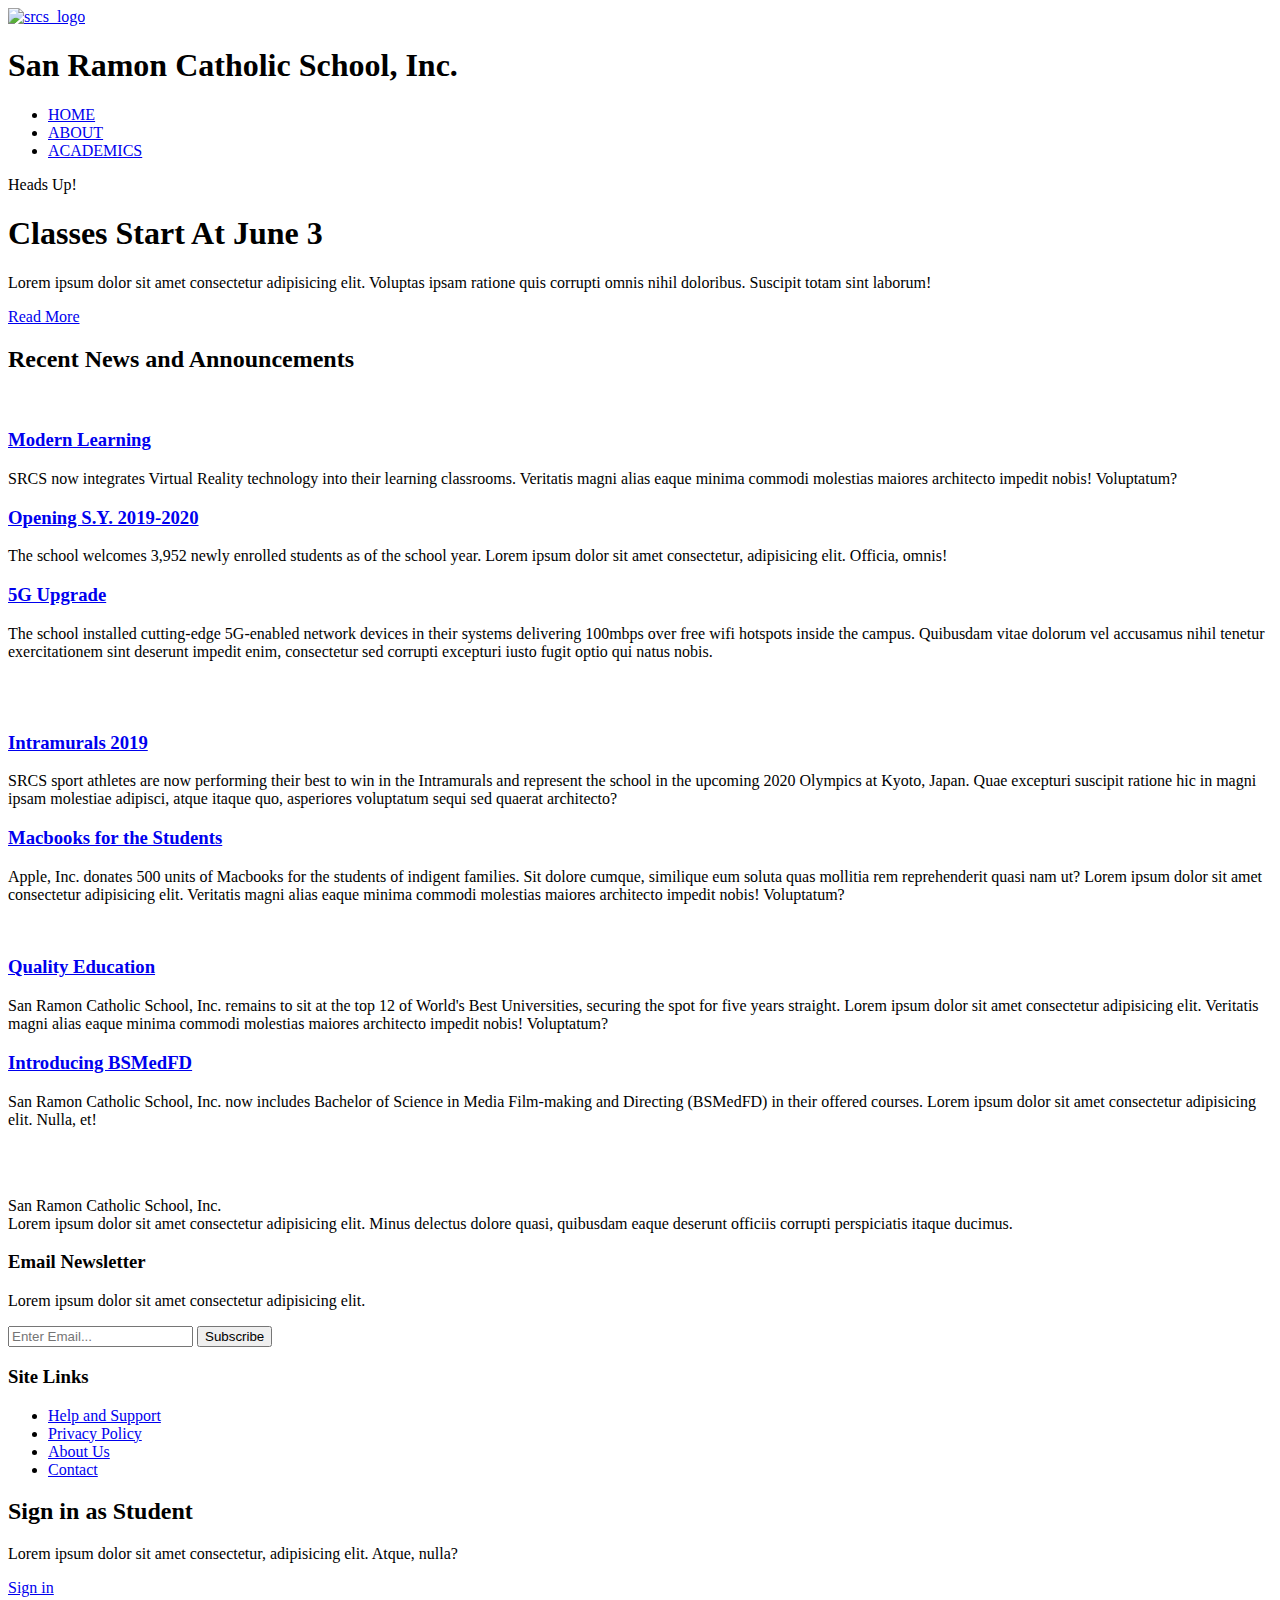
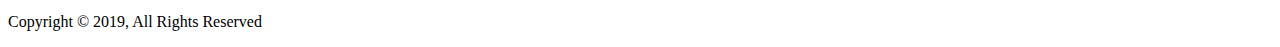
==== index.html @ 47fcb66e "updated padding navlinks" ====
<!DOCTYPE html>
<html lang="en">

<head>
    <meta charset="UTF-8">
    <meta name="viewport" content="width=device-width, initial-scale=1.0">
    <meta http-equiv="X-UA-Compatible" content="ie=edge">
    <link rel="stylesheet" href="css/style.css">
    <link rel="stylesheet" media=" screen and (max-width: 768px)" href="css/mobile.css">
    <link rel="shortcut icon" href="/favicon.ico" type="image/x-icon">
	<link rel="icon" href="/favicon.ico" type="image/x-icon">
    <title>SRCS, Inc.</title>
</head>

<body id="home">
    <nav id="main-nav">
        <div class="container">
            <div class="logo">
                <a href="#home"><img class="logo-icon" src="img/SRCS_LOGO.png" alt="srcs_logo"></a>
                <h1 class="logo-name">San Ramon Catholic School, Inc.</h1>
            </div>
            <ul>
                <li><a class="current" href="index.html">HOME</a></li>
                <li><a href="about.html">ABOUT</a></li>
                <li><a href="academics.html">ACADEMICS</a></li>
            </ul>
        </div>
    </nav>
    <header id="showcase">
        <div class="container">
            <div class="showcase-container">
                <div class="showcase-content">
                    <div class="announcement">Heads Up!</div>
                    <h1>Classes Start At June 3</h1>
                    <p>Lorem ipsum dolor sit amet consectetur adipisicing elit. Voluptas ipsam ratione<span class="l-hide"> quis corrupti
                        omnis nihil doloribus</span>. <span class="s-hide">Suscipit totam sint laborum!</span></p>
                    <a href="articles/article1.html" class="btn">Read More</a>
                </div>
            </div>
        </div>
    </header>
    <section id="home-articles">
        <div class="container">
            <h2>Recent News and Announcements</h2>
            <div class="articles-container">
                <article class="card">
                    <img src="img/articles/ent1.jpg" alt="">
                    <div>
                        <h3><a href="articles/article2.html">Modern Learning</a></h3>
                        <p>SRCS now integrates Virtual Reality technology into their learning classrooms. Veritatis
                            magni alias eaque
                            minima commodi molestias maiores architecto impedit nobis! Voluptatum?</p>
                    </div>
                </article>
                <article class="card bg-dark">
                    <div>
                        <h3><a href="articles/article3.html">Opening S.Y. 2019-2020</a></h3>
                        <p>The school welcomes 3,952 newly enrolled students as of the school year. Lorem ipsum dolor
                            sit amet consectetur, adipisicing elit. Officia, omnis!</p>
                    </div>
                </article>
                <article class="card">

                    <div>
                        <h3><a href="articles/article4.html">5G Upgrade</a></h3>
                        <p>The school installed cutting-edge 5G-enabled network devices in their systems delivering
                            100mbps over free
                            wifi hotspots inside the campus. Quibusdam vitae dolorum vel accusamus nihil tenetur
                            exercitationem sint deserunt impedit enim, consectetur sed corrupti excepturi iusto fugit
                            optio qui natus nobis.</p>
                    </div>
                    <img src="img/articles/tech1.jpg" alt="">
                </article>
                <article class="card">
                    <img src="img/articles/sports1.jpg" alt="">
                    <div>
                        <h3><a href="articles/article5.html">Intramurals 2019</a></h3>
                        <p>SRCS sport athletes are now performing their best to win in the Intramurals and
                            represent the school in the upcoming 2020 Olympics at Kyoto, Japan. Quae excepturi suscipit
                            ratione hic in magni ipsam molestiae adipisci, atque itaque quo, asperiores voluptatum sequi
                            sed quaerat architecto? </p>
                    </div>
                </article>
                <article class="card">
                    <div>
                        <h3><a href="articles/article6.html">Macbooks for the Students</a></h3>
                        <p> Apple, Inc. donates 500 units of Macbooks for the students of indigent families. Sit dolore
                            cumque, similique eum soluta quas mollitia rem reprehenderit quasi nam ut? Lorem ipsum dolor
                            sit amet consectetur adipisicing elit. Veritatis magni alias eaque minima
                            commodi molestias maiores architecto impedit nobis! Voluptatum?</p>
                    </div>
                    <img src="img/articles/tech2.jpg" alt="">
                </article>
                <article class="card bg-dark bg-primary">
                    <div>
                        <h3><a href="articles/article7.html">Quality Education</a></h3>
                        <p>San Ramon Catholic School, Inc. remains to sit at the top 12 of World's Best Universities,
                            securing the spot for five years straight. Lorem ipsum dolor sit amet consectetur
                            adipisicing elit. Veritatis magni alias eaque
                            minima commodi molestias maiores architecto impedit nobis! Voluptatum?</p>
                    </div>
                </article>
                <article class="card">
                    <div>
                        <h3><a href="articles/article8.html">Introducing BSMedFD</a></h3>
                        <p> San Ramon Catholic School, Inc. now includes Bachelor of Science in Media Film-making and
                            Directing (BSMedFD) in their offered courses. Lorem ipsum dolor sit amet consectetur
                            adipisicing elit. Nulla, et!</p>
                    </div>
                    <img src="img/articles/ent2.jpg " alt="">
                </article>
            </div>
        </div>
    </section>
    <footer id="main-footer">
        <div class="container footer-container">
            <div>
                <img src="img/SRCS_LOGO.png" alt="">
                <p>San Ramon Catholic School, Inc. <br> Lorem ipsum dolor sit amet consectetur adipisicing elit. Minus
                    delectus dolore quasi, quibusdam eaque deserunt officiis corrupti perspiciatis itaque ducimus.</p>
            </div>
            <div>
                <h3>Email Newsletter</h3>
                <p>Lorem ipsum dolor sit amet consectetur adipisicing elit.</p>
                <form>
                    <input type="email" placeholder="Enter Email...">
                    <input type="submit" value="Subscribe" class="btn">
                </form>
            </div>
            <div>
                <h3>Site Links</h3>
                <ul class="list">
                    <li><a href="#">Help and Support</a></li>
                    <li><a href="#">Privacy Policy</a></li>
                    <li><a href="#">About Us</a></li>
                    <li><a href="#">Contact</a></li>
                </ul>
            </div>
            <div>
                <h2>Sign in as Student</h2>
                <p>Lorem ipsum dolor sit amet consectetur, adipisicing elit. Atque, nulla?</p>
                <a href="#" class="btn btn-secondary">Sign in</a>
            </div>
            <div>
                <p>Copyright &copy; 2019, All Rights Reserved</p>
            </div>
        </div>
    </footer>
</body>

</html>
---- css/mobile.css ----
#main-nav .container {
    grid-template-columns: 1fr;
    grid-gap: 1.2rem;
}

#main-nav .logo,
#main-nav ul {
    justify-self: center;
}

#main-nav ul li a {
    display: inline-block;
    padding: .55rem;
}

#main-nav ul li a.current {
    border-radius: 0;
}

#showcase .showcase-container {
    grid-template-columns: 1fr;
}

#showcase .showcase-content .s-hide {
    display: none;
}

#home-articles .articles-container {
    grid-template-columns: repeat(2, 1fr);
}

#home-articles .articles-container > *:first-child,
#home-articles .articles-container > *:last-child {
    grid-template-columns: 1fr;
    grid-column: 1;
}


@media(max-width: 600px) {
    :root {
        font-size: .75rem;
    }
    #main-nav .logo {
        justify-self: flex-start;
    }

    #showcase .showcase-content .l-hide {
        display: none;
    }    

    #main-nav .container {
        grid-gap: .2rem;
    }       

    #main-nav ul li a {
        font-size: 1rem;
    }

    #showcase .showcase-container {
        height: 40vh;
    }

    #home-articles .articles-container,
    #main-footer .footer-container {
        grid-template-columns: 1fr;
    }

    #main-footer .footer-container > *:last-child {
        grid-column: 1;
    }

    #main-footer .footer-container > *:first-child,
    #main-footer .footer-container > *:nth-child(2) {
        border-bottom: #444 dotted 1px;
    }

    .page-container {
        grid-template-columns: 1fr;
        text-align: center;
    }

    .page-container p {
        text-align: left;
    }

    .page-container > *:first-child {
        grid-row: 1;
    }

}
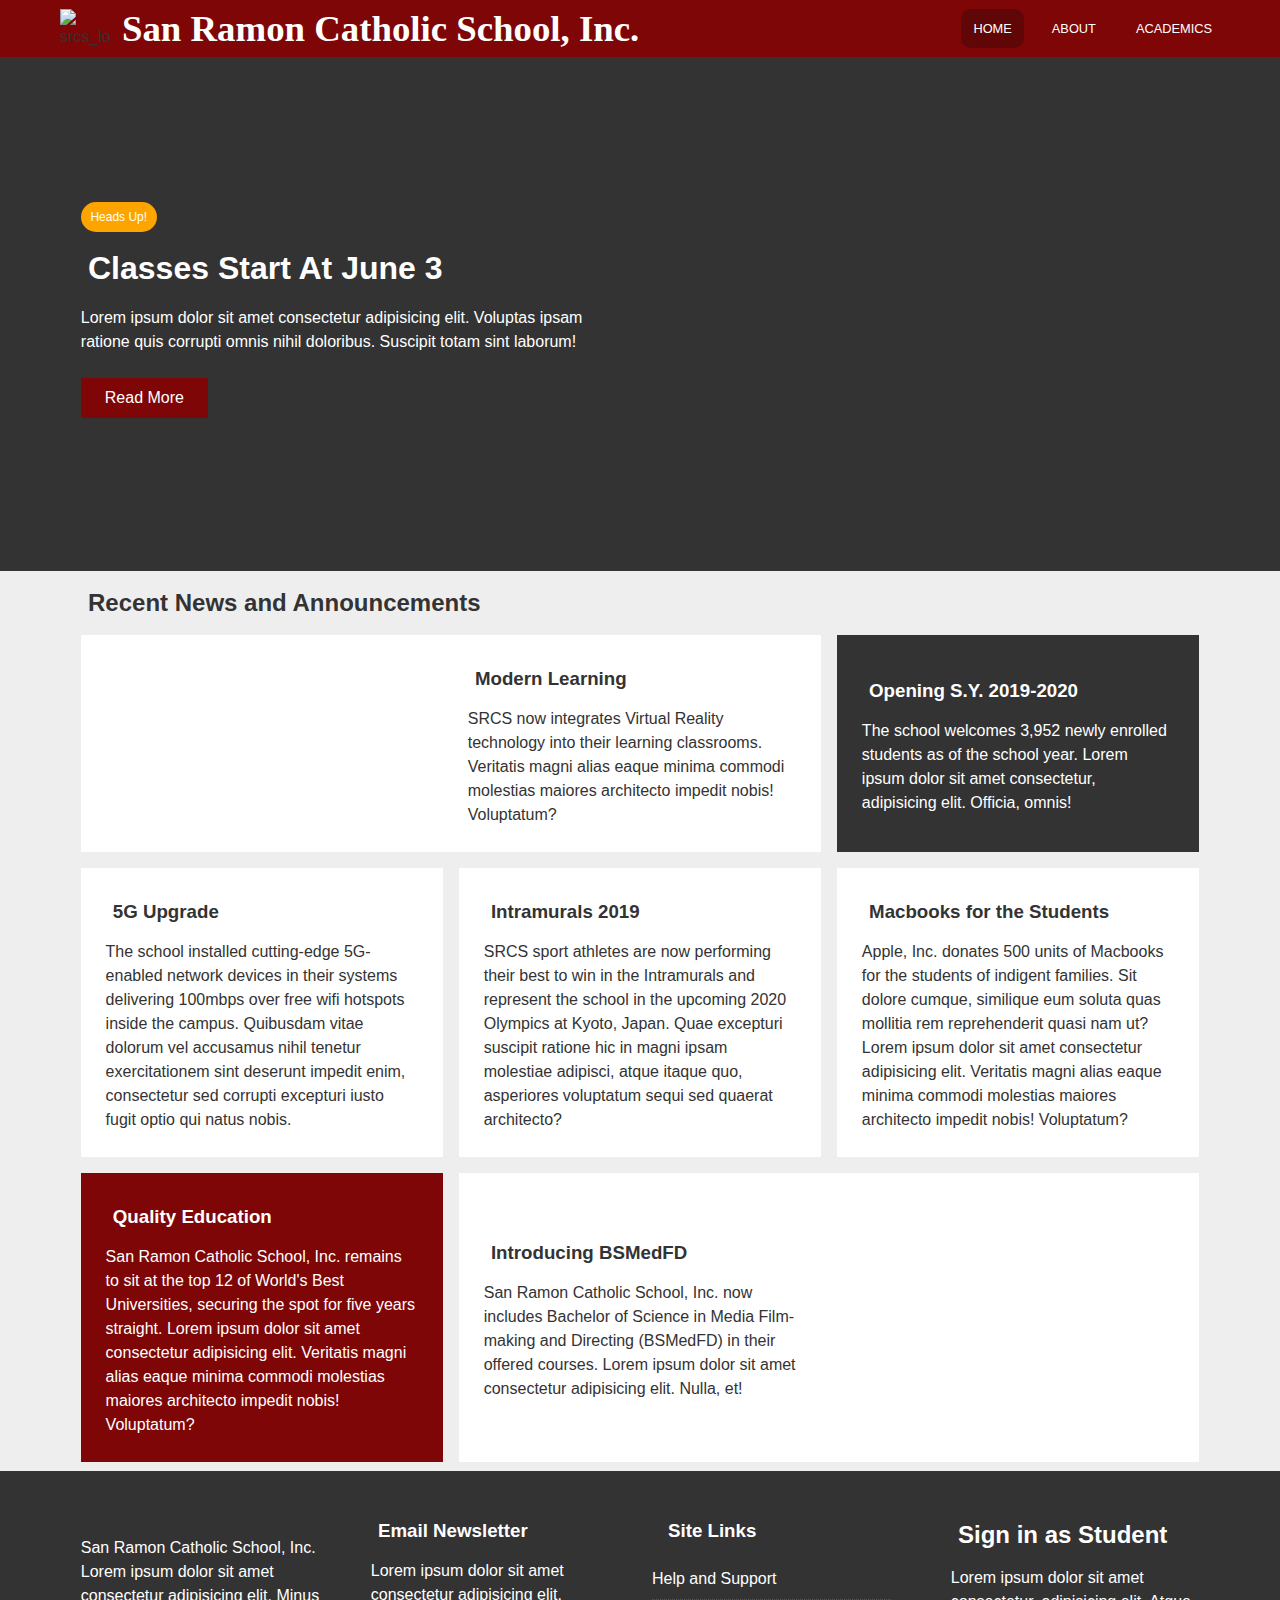
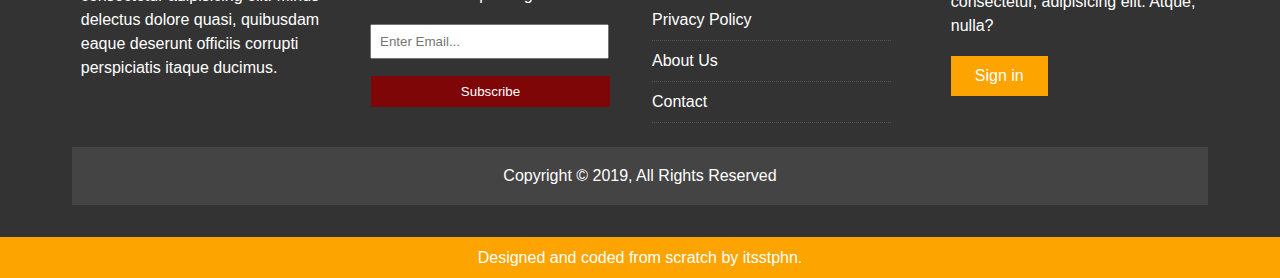
==== commit 283f33e5: "for heading showcase content span" ====
--- a/index.html
+++ b/index.html
@@ -8,8 +8,8 @@
     <link rel="stylesheet" href="css/style.css">
     <link rel="stylesheet" media=" screen and (max-width: 768px)" href="css/mobile.css">
     <link rel="shortcut icon" href="/favicon.ico" type="image/x-icon">
-	<link rel="icon" href="/favicon.ico" type="image/x-icon">
-    <title>SRCS, Inc.</title>
+    <link rel="icon" href="/favicon.ico" type="image/x-icon">
+    <title>SRCS, Inc. | Home</title>
 </head>
 
 <body id="home">
@@ -32,8 +32,9 @@
                 <div class="showcase-content">
                     <div class="announcement">Heads Up!</div>
                     <h1>Classes Start At June 3</h1>
-                    <p>Lorem ipsum dolor sit amet consectetur adipisicing elit. Voluptas ipsam ratione<span class="l-hide"> quis corrupti
-                        omnis nihil doloribus</span>. <span class="s-hide">Suscipit totam sint laborum!</span></p>
+                    <p>Lorem ipsum dolor sit amet consectetur adipisicing elit.<span class="l-hide"> Voluptas ipsam
+                            ratione quis corrupti
+                            omnis nihil doloribus</span>. <span class="s-hide">Suscipit totam sint laborum!</span></p>
                     <a href="articles/article1.html" class="btn">Read More</a>
                 </div>
             </div>
@@ -122,8 +123,8 @@
             <div>
                 <h3>Email Newsletter</h3>
                 <p>Lorem ipsum dolor sit amet consectetur adipisicing elit.</p>
-                <form>
-                    <input type="email" placeholder="Enter Email...">
+                <form name="Newsletter" method="POST" data-netlify="true">
+                    <input type="email" name="email" placeholder="Enter Email...">
                     <input type="submit" value="Subscribe" class="btn">
                 </form>
             </div>
@@ -146,6 +147,11 @@
             </div>
         </div>
     </footer>
+    <div class="ownership">
+        <div class="container">
+            <p>Designed and coded from scratch by itsstphn. </p>
+        </div>
+    </div>
 </body>
 
 </html>--- a/css/style.css
+++ b/css/style.css
@@ -0,0 +1,363 @@
+/* primary-color: #7E0606; */
+@font-face {
+    font-family: oldEnglishText;
+    src: url('fonts/OLD.ttf');
+}
+
+*,
+*::before,
+*::after {
+    margin: 0;
+    padding: 0;
+    -webkit-box-sizing: border-box;
+            box-sizing: border-box;
+}
+
+body {
+    font-family: "Lato", Arial, sans-serif;
+    color: #333;
+    line-height: 1.5rem;
+    background-color: #eeeeee;
+}
+
+a {
+    color: #333;
+    text-decoration: none;
+}
+
+li {
+    list-style: none;
+}
+
+img {
+    width: 100%;
+}
+
+p {
+    margin: .55rem;
+}
+
+h1,
+h2,
+h3,
+h4,
+h5,
+h6 {
+    margin: 1rem;
+    line-height: 1.3;
+}
+
+.container {
+    max-width: 1200px;
+    margin: auto;
+    padding: 0 2rem;
+    overflow: hidden;
+}
+
+.announcement {
+    display: inline-block;
+    font-size: .75rem;
+    padding: .2rem .6rem;
+    border-radius: 20px;
+    background: #fda400;
+    margin: 0 .55rem;
+}
+
+.btn {
+    display: inline-block;
+    border: none;
+    background: #7E0606;
+    color: #fff;
+    padding: 0.5rem 1.5rem;
+    margin: .55rem;
+}
+
+.btn-secondary {
+    background-color: #fda400;
+}
+
+.btn:hover {
+    background: #610606;
+}
+
+.btn-secondary:hover {
+    background-color: #ce8806;
+}
+
+.card {
+    display: grid;
+    background-color: #fff;
+    padding: 1rem;
+    -webkit-box-align: center;
+        -ms-flex-align: center;
+            align-items: center;
+}
+
+.bg-dark {
+    background-color: #333;
+}
+
+.bg-dark h1,
+.bg-dark h2,
+.bg-dark h3,
+.bg-dark a,
+.bg-dark p {
+    color: #fff;
+}
+
+.bg-primary {
+    background-color: #7E0606;
+}
+
+.list li {
+    padding: .5rem 0;
+    border-bottom: #555 dotted 1px;
+    width: 90%;
+}
+
+.page-container {
+    display: grid;
+    grid-template-columns: 5fr 2fr;
+    grid-gap: 1rem;
+}
+
+.page-container>*:first-child {
+    grid-row: 1 / span 3;
+}
+
+.meta {
+    margin: 0 1rem;
+}
+
+#main-nav {
+    background: #7E0606;
+    color: #fff;
+    position: -webkit-sticky;
+    position: sticky;
+    top: 0;
+    z-index: 2;
+}
+
+#main-nav .container {
+    display: grid;
+    grid-template-columns: 6fr 2fr;
+    padding: .3rem .5rem;
+    -webkit-box-align: center;
+        -ms-flex-align: center;
+            align-items: center;
+}
+
+#main-nav .logo {
+    display: -webkit-box;
+    display: -ms-flexbox;
+    display: flex;
+    -webkit-box-pack: start;
+        -ms-flex-pack: start;
+            justify-content: flex-start;
+    -webkit-box-align: center;
+        -ms-flex-align: center;
+            align-items: center;
+}
+
+#main-nav .logo a {
+    display: -webkit-box;
+    display: -ms-flexbox;
+    display: flex;
+    -webkit-box-align: center;
+        -ms-flex-align: center;
+            align-items: center;
+}
+
+#main-nav .logo .logo-icon {
+    width: 50px;
+    margin: 0 .75rem;
+}
+
+#main-nav .logo .logo-name {
+    -ms-flex-item-align: center;
+        align-self: center;
+    font-size: 2.3rem;
+}
+
+#main-nav h1 {
+    font-family: oldEnglishText;
+    margin: 0;
+}
+
+#main-nav ul {
+    display: -webkit-box;
+    display: -ms-flexbox;
+    display: flex;
+    justify-self: end;
+    -webkit-box-pack: space-evenly;
+        -ms-flex-pack: space-evenly;
+            justify-content: space-evenly;
+}
+
+#main-nav ul li a {
+    color: #fff;
+    padding: .75rem;
+    font-size: .8rem;
+    margin: 0 .5rem;
+}
+
+#main-nav ul li a.current,
+#main-nav ul li a:hover {
+    background-color: #610606;
+    border-radius: 10px;
+}
+
+#showcase {
+    color: #fff;
+    background: #333;
+    padding: 2rem;
+    position: relative;
+}
+
+#showcase:before {
+    content: '';
+    background: url(../img/srcs.jpg) no-repeat center bottom/cover;
+    position: absolute;
+    top: 0;
+    left: 0;
+    width: 100%;
+    height: 100%;
+    opacity: 0.4;
+}
+
+#showcase .showcase-container {
+    display: grid;
+    grid-template-columns: repeat(2, 1fr);
+    -webkit-box-pack: center;
+        -ms-flex-pack: center;
+            justify-content: center;
+    -webkit-box-align: center;
+        -ms-flex-align: center;
+            align-items: center;
+    height: 50vh;
+}
+
+#showcase .showcase-content {
+    z-index: 1;
+    position: relative;
+}
+
+#showcase .showcase-content p {
+    margin-bottom: 1rem;
+}
+
+#home-articles h2 {
+    font-family: 'Franklin Gothic Medium', 'Arial Narrow', Arial, sans-serif;
+}
+
+#home-articles .articles-container {
+    display: grid;
+    grid-template-columns: repeat(3, 1fr);
+    grid-gap: 1rem;
+    margin: .55rem;
+}
+
+#home-articles .articles-container>*:first-child,
+#home-articles .articles-container>*:last-child {
+    display: grid;
+    grid-template-columns: repeat(2, 1fr);
+    grid-gap: 1rem;
+    -webkit-box-align: center;
+        -ms-flex-align: center;
+            align-items: center;
+    grid-column: 1 / span 2;
+}
+
+#home-articles .articles-container>*:last-child {
+    grid-column: 2 / span 2;
+}
+
+#article aside {
+    background-color: #fda400;
+    color: #fff;
+}
+
+#article h1,
+#article h2 {
+    margin-bottom: 0;
+}
+
+#main-footer {
+    background: #333;
+    color: #fff;
+    padding: 2rem;
+}
+
+#main-footer a {
+    color: #fff;
+}
+
+#main-footer .footer-container {
+    display: grid;
+    grid-template-columns: repeat(4, 1fr);
+    grid-gap: 1.5rem;
+}
+
+#main-footer .footer-container>*:last-child {
+    background: #444;
+    grid-column: 1 / span 4;
+    padding: .5rem;
+    text-align: center;
+}
+
+#main-footer .footer-container input[type='email'] {
+    width: 90%;
+    padding: .5rem;
+    margin: .5rem;
+}
+
+#main-footer .footer-container input[type='submit'] {
+    width: 90%;
+}
+
+#main-footer .list li a:hover {
+    color: #fda400;
+}
+
+#about h1,
+#article h1 {
+    font-size: 1.6rem;
+}
+
+#about .btn,
+#article .btn {
+    background-color: #181717;
+    width: 100%;
+    margin: 0;
+    text-align: center;
+}
+
+#article .btn {
+    background-color: #7E0606;
+}
+
+#about .btn:hover {
+    background-color: #242424;
+}
+
+#article .btn:hover {
+    background-color: #610606;
+}
+
+#about aside {
+    background-color: #7E0606;
+    color: #fff;
+}
+
+#about .card {
+    display: block;
+}
+
+.ownership {
+    background-color: #fda400;
+}
+
+.ownership .container {
+    text-align: center;
+    color: #fff;
+}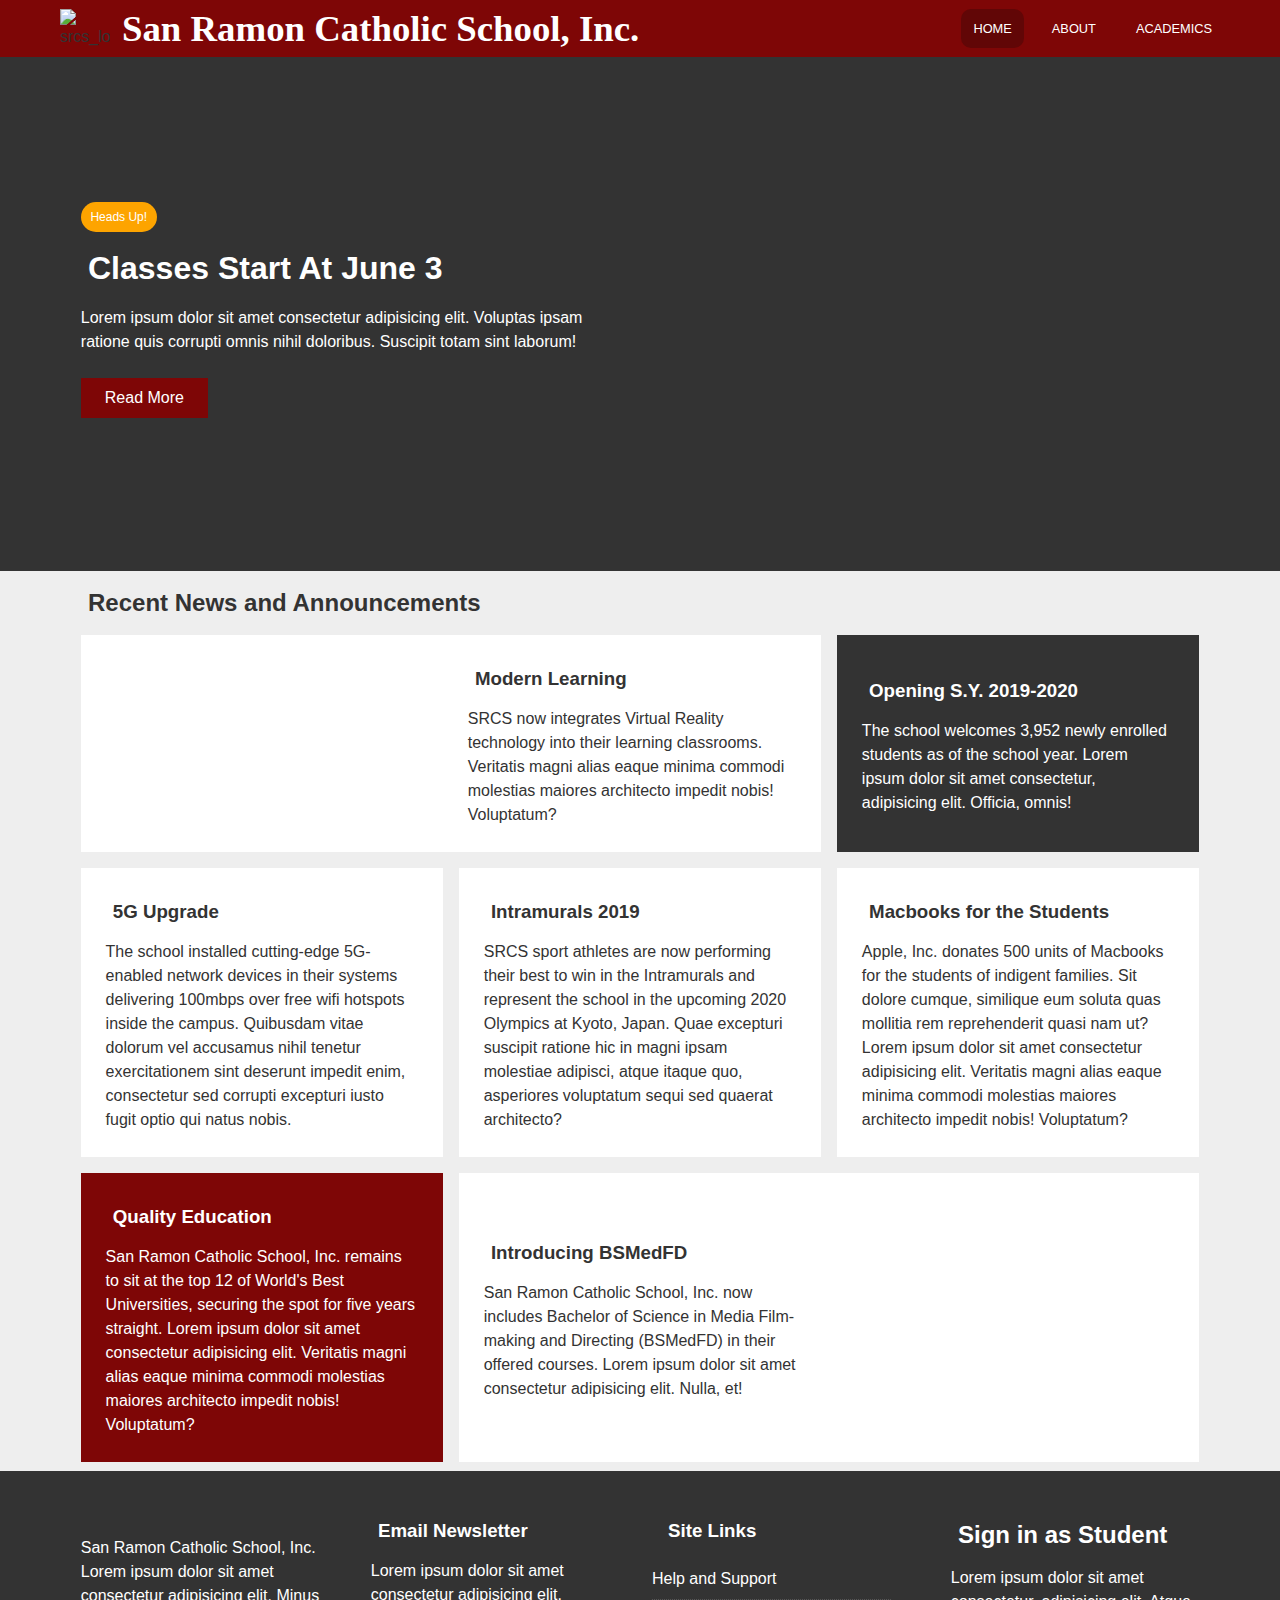
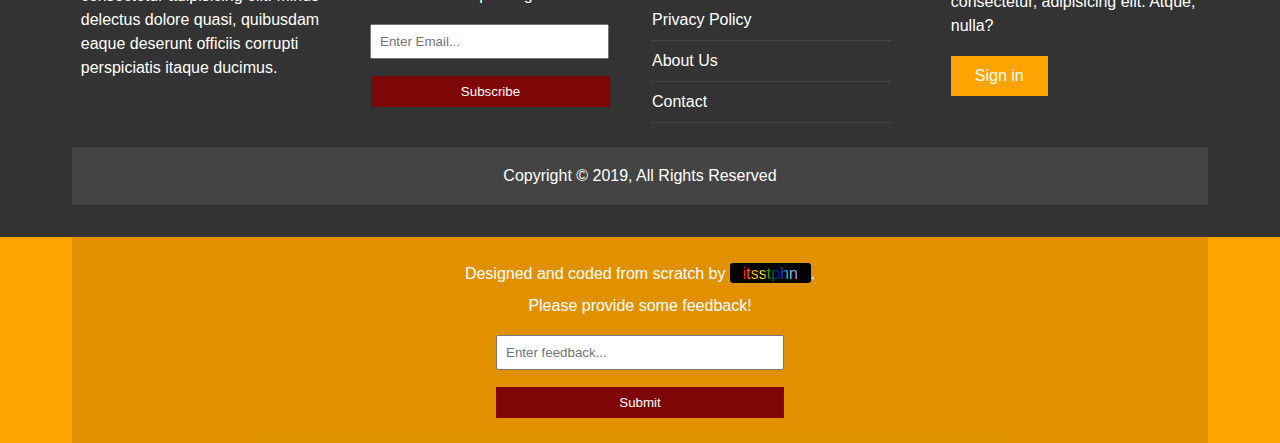
==== commit a06ebcf3: "feedback" ====
--- a/index.html
+++ b/index.html
@@ -34,7 +34,7 @@
                     <h1>Classes Start At June 3</h1>
                     <p>Lorem ipsum dolor sit amet consectetur adipisicing elit.<span class="l-hide"> Voluptas ipsam
                             ratione quis corrupti
-                            omnis nihil doloribus</span>. <span class="s-hide">Suscipit totam sint laborum!</span></p>
+                            omnis nihil doloribus.</span> <span class="s-hide">Suscipit totam sint laborum!</span></p>
                     <a href="articles/article1.html" class="btn">Read More</a>
                 </div>
             </div>
@@ -149,7 +149,16 @@
     </footer>
     <div class="ownership">
         <div class="container">
-            <p>Designed and coded from scratch by itsstphn. </p>
+        	<div class="ownership-bg-dark">
+                <p>Designed and coded from scratch by <span class="bg-span"><span class="special">itsstphn</span></span>. </p>
+                <div class="small-container">
+                    <p> Please provide some feedback!</p>
+                    <form name="Feedback" method="POST" data-netlify="true">
+                        <input type="text" name="message" placeholder="Enter feedback...">
+                        <input type="submit" value="Submit" class="btn">
+                    </form>
+                </div>
+            </div>
         </div>
     </div>
 </body>
--- a/css/style.css
+++ b/css/style.css
@@ -360,4 +360,37 @@
 .ownership .container {
     text-align: center;
     color: #fff;
+
+}
+
+.ownership-bg-dark {
+    background-color: rgba(212, 137, 0, .7);
+        padding: 1rem;
+}
+
+input[type='submit'] {
+    width: 90%;
+}
+
+.ownership input[type='text'] {
+    width: 90%;
+    padding: .5rem;
+    margin: .5rem;
+}
+
+.small-container {
+    max-width: 20rem;
+    margin: 0 auto;
+}
+
+.special {
+    background: linear-gradient(to right, red, orange, yellow, green, blue, cyan, violet);
+    -webkit-background-clip: text;
+    color: transparent;
+    font-size: 1rem;
+}
+.bg-span {
+    background-color: #000;
+    padding: .1rem .8rem;
+    border-radius: 3px;
 }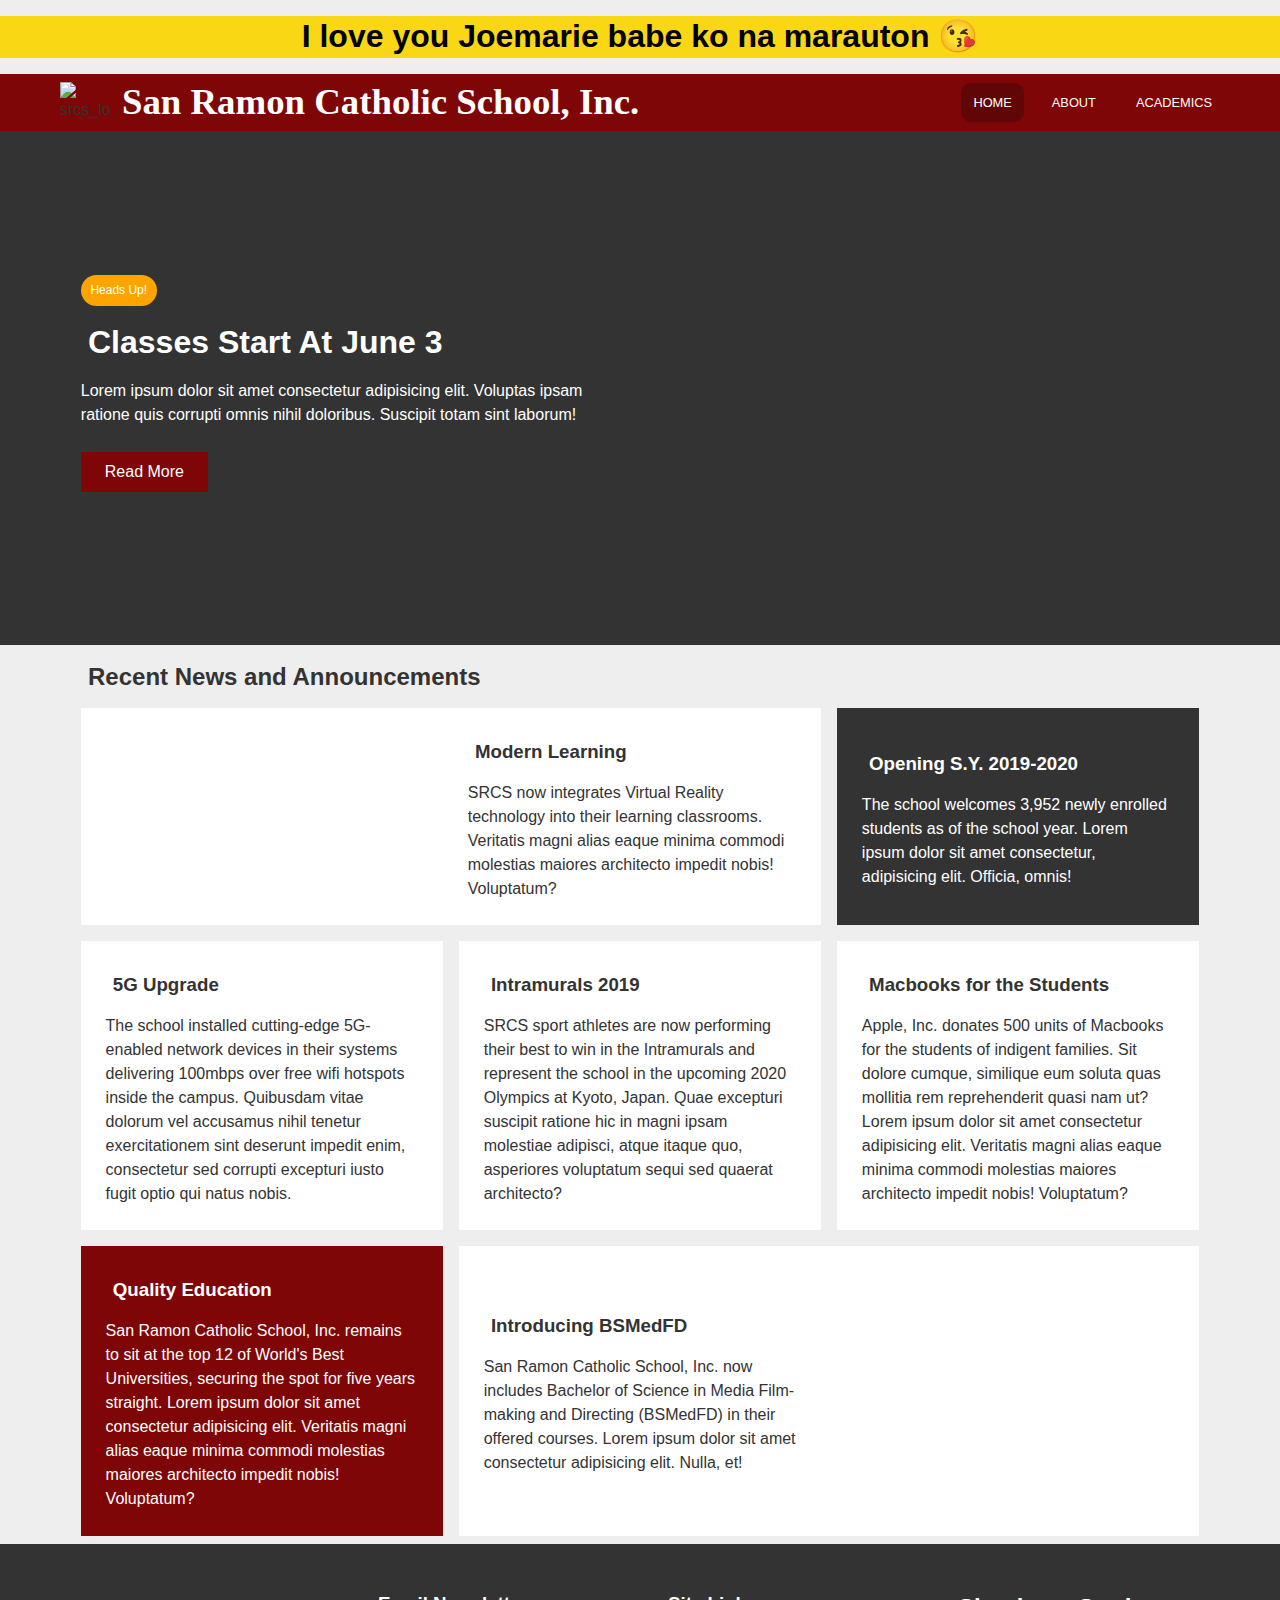
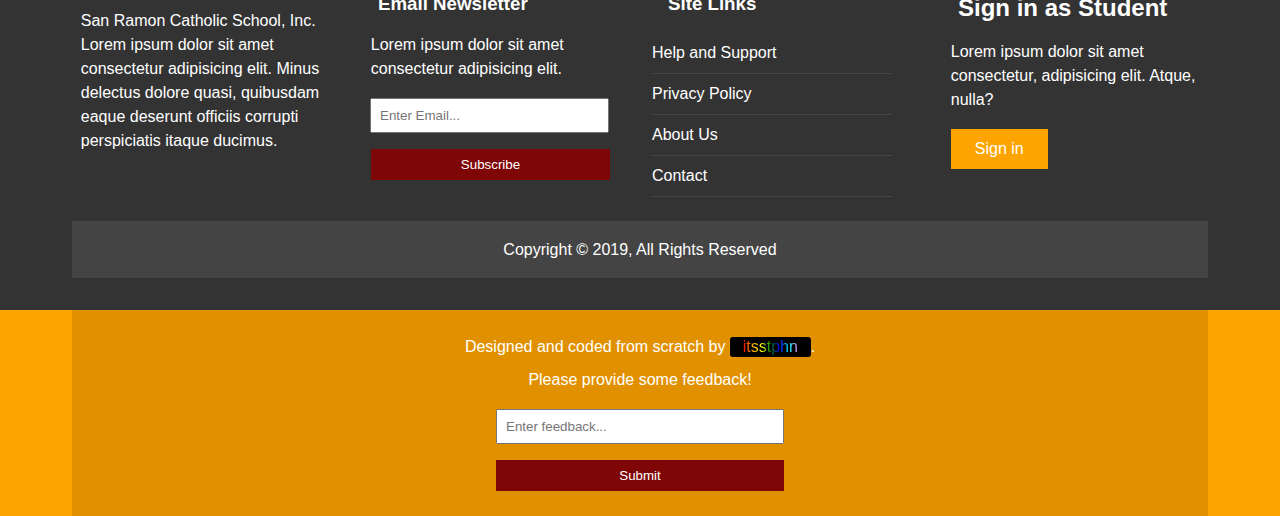
==== commit ee73c407: "wla lg" ====
--- a/index.html
+++ b/index.html
@@ -1,166 +1,215 @@
 <!DOCTYPE html>
 <html lang="en">
+  <head>
+    <meta charset="UTF-8" />
+    <meta name="viewport" content="width=device-width, initial-scale=1.0" />
+    <meta http-equiv="X-UA-Compatible" content="ie=edge" />
+    <link rel="stylesheet" href="css/style.css" />
+    <link
+      rel="stylesheet"
+      media=" screen and (max-width: 768px)"
+      href="css/mobile.css"
+    />
+    <link rel="shortcut icon" href="/favicon.ico" type="image/x-icon" />
+    <link rel="icon" href="/favicon.ico" type="image/x-icon" />
+    <title>SRCS, Inc. | Home</title>
+  </head>
 
-<head>
-    <meta charset="UTF-8">
-    <meta name="viewport" content="width=device-width, initial-scale=1.0">
-    <meta http-equiv="X-UA-Compatible" content="ie=edge">
-    <link rel="stylesheet" href="css/style.css">
-    <link rel="stylesheet" media=" screen and (max-width: 768px)" href="css/mobile.css">
-    <link rel="shortcut icon" href="/favicon.ico" type="image/x-icon">
-    <link rel="icon" href="/favicon.ico" type="image/x-icon">
-    <title>SRCS, Inc. | Home</title>
-</head>
-
-<body id="home">
+  <body id="home">
+    <div class="notif"><h1>I love you Joemarie babe ko na marauton 😘</h1></div>
     <nav id="main-nav">
-        <div class="container">
-            <div class="logo">
-                <a href="#home"><img class="logo-icon" src="img/SRCS_LOGO.png" alt="srcs_logo"></a>
-                <h1 class="logo-name">San Ramon Catholic School, Inc.</h1>
-            </div>
-            <ul>
-                <li><a class="current" href="index.html">HOME</a></li>
-                <li><a href="about.html">ABOUT</a></li>
-                <li><a href="academics.html">ACADEMICS</a></li>
-            </ul>
-        </div>
+      <div class="container">
+        <div class="logo">
+          <a href="#home"
+            ><img class="logo-icon" src="img/SRCS_LOGO.png" alt="srcs_logo"
+          /></a>
+          <h1 class="logo-name">San Ramon Catholic School, Inc.</h1>
+        </div>
+        <ul>
+          <li><a class="current" href="index.html">HOME</a></li>
+          <li><a href="about.html">ABOUT</a></li>
+          <li><a href="academics.html">ACADEMICS</a></li>
+        </ul>
+      </div>
     </nav>
     <header id="showcase">
-        <div class="container">
-            <div class="showcase-container">
-                <div class="showcase-content">
-                    <div class="announcement">Heads Up!</div>
-                    <h1>Classes Start At June 3</h1>
-                    <p>Lorem ipsum dolor sit amet consectetur adipisicing elit.<span class="l-hide"> Voluptas ipsam
-                            ratione quis corrupti
-                            omnis nihil doloribus.</span> <span class="s-hide">Suscipit totam sint laborum!</span></p>
-                    <a href="articles/article1.html" class="btn">Read More</a>
-                </div>
-            </div>
-        </div>
+      <div class="container">
+        <div class="showcase-container">
+          <div class="showcase-content">
+            <div class="announcement">Heads Up!</div>
+            <h1>Classes Start At June 3</h1>
+            <p>
+              Lorem ipsum dolor sit amet consectetur adipisicing elit.<span
+                class="l-hide"
+              >
+                Voluptas ipsam ratione quis corrupti omnis nihil
+                doloribus.</span
+              >
+              <span class="s-hide">Suscipit totam sint laborum!</span>
+            </p>
+            <a href="articles/article1.html" class="btn">Read More</a>
+          </div>
+        </div>
+      </div>
     </header>
     <section id="home-articles">
-        <div class="container">
-            <h2>Recent News and Announcements</h2>
-            <div class="articles-container">
-                <article class="card">
-                    <img src="img/articles/ent1.jpg" alt="">
-                    <div>
-                        <h3><a href="articles/article2.html">Modern Learning</a></h3>
-                        <p>SRCS now integrates Virtual Reality technology into their learning classrooms. Veritatis
-                            magni alias eaque
-                            minima commodi molestias maiores architecto impedit nobis! Voluptatum?</p>
-                    </div>
-                </article>
-                <article class="card bg-dark">
-                    <div>
-                        <h3><a href="articles/article3.html">Opening S.Y. 2019-2020</a></h3>
-                        <p>The school welcomes 3,952 newly enrolled students as of the school year. Lorem ipsum dolor
-                            sit amet consectetur, adipisicing elit. Officia, omnis!</p>
-                    </div>
-                </article>
-                <article class="card">
-
-                    <div>
-                        <h3><a href="articles/article4.html">5G Upgrade</a></h3>
-                        <p>The school installed cutting-edge 5G-enabled network devices in their systems delivering
-                            100mbps over free
-                            wifi hotspots inside the campus. Quibusdam vitae dolorum vel accusamus nihil tenetur
-                            exercitationem sint deserunt impedit enim, consectetur sed corrupti excepturi iusto fugit
-                            optio qui natus nobis.</p>
-                    </div>
-                    <img src="img/articles/tech1.jpg" alt="">
-                </article>
-                <article class="card">
-                    <img src="img/articles/sports1.jpg" alt="">
-                    <div>
-                        <h3><a href="articles/article5.html">Intramurals 2019</a></h3>
-                        <p>SRCS sport athletes are now performing their best to win in the Intramurals and
-                            represent the school in the upcoming 2020 Olympics at Kyoto, Japan. Quae excepturi suscipit
-                            ratione hic in magni ipsam molestiae adipisci, atque itaque quo, asperiores voluptatum sequi
-                            sed quaerat architecto? </p>
-                    </div>
-                </article>
-                <article class="card">
-                    <div>
-                        <h3><a href="articles/article6.html">Macbooks for the Students</a></h3>
-                        <p> Apple, Inc. donates 500 units of Macbooks for the students of indigent families. Sit dolore
-                            cumque, similique eum soluta quas mollitia rem reprehenderit quasi nam ut? Lorem ipsum dolor
-                            sit amet consectetur adipisicing elit. Veritatis magni alias eaque minima
-                            commodi molestias maiores architecto impedit nobis! Voluptatum?</p>
-                    </div>
-                    <img src="img/articles/tech2.jpg" alt="">
-                </article>
-                <article class="card bg-dark bg-primary">
-                    <div>
-                        <h3><a href="articles/article7.html">Quality Education</a></h3>
-                        <p>San Ramon Catholic School, Inc. remains to sit at the top 12 of World's Best Universities,
-                            securing the spot for five years straight. Lorem ipsum dolor sit amet consectetur
-                            adipisicing elit. Veritatis magni alias eaque
-                            minima commodi molestias maiores architecto impedit nobis! Voluptatum?</p>
-                    </div>
-                </article>
-                <article class="card">
-                    <div>
-                        <h3><a href="articles/article8.html">Introducing BSMedFD</a></h3>
-                        <p> San Ramon Catholic School, Inc. now includes Bachelor of Science in Media Film-making and
-                            Directing (BSMedFD) in their offered courses. Lorem ipsum dolor sit amet consectetur
-                            adipisicing elit. Nulla, et!</p>
-                    </div>
-                    <img src="img/articles/ent2.jpg " alt="">
-                </article>
-            </div>
-        </div>
+      <div class="container">
+        <h2>Recent News and Announcements</h2>
+        <div class="articles-container">
+          <article class="card">
+            <img src="img/articles/ent1.jpg" alt="" />
+            <div>
+              <h3><a href="articles/article2.html">Modern Learning</a></h3>
+              <p>
+                SRCS now integrates Virtual Reality technology into their
+                learning classrooms. Veritatis magni alias eaque minima commodi
+                molestias maiores architecto impedit nobis! Voluptatum?
+              </p>
+            </div>
+          </article>
+          <article class="card bg-dark">
+            <div>
+              <h3>
+                <a href="articles/article3.html">Opening S.Y. 2019-2020</a>
+              </h3>
+              <p>
+                The school welcomes 3,952 newly enrolled students as of the
+                school year. Lorem ipsum dolor sit amet consectetur, adipisicing
+                elit. Officia, omnis!
+              </p>
+            </div>
+          </article>
+          <article class="card">
+            <div>
+              <h3><a href="articles/article4.html">5G Upgrade</a></h3>
+              <p>
+                The school installed cutting-edge 5G-enabled network devices in
+                their systems delivering 100mbps over free wifi hotspots inside
+                the campus. Quibusdam vitae dolorum vel accusamus nihil tenetur
+                exercitationem sint deserunt impedit enim, consectetur sed
+                corrupti excepturi iusto fugit optio qui natus nobis.
+              </p>
+            </div>
+            <img src="img/articles/tech1.jpg" alt="" />
+          </article>
+          <article class="card">
+            <img src="img/articles/sports1.jpg" alt="" />
+            <div>
+              <h3><a href="articles/article5.html">Intramurals 2019</a></h3>
+              <p>
+                SRCS sport athletes are now performing their best to win in the
+                Intramurals and represent the school in the upcoming 2020
+                Olympics at Kyoto, Japan. Quae excepturi suscipit ratione hic in
+                magni ipsam molestiae adipisci, atque itaque quo, asperiores
+                voluptatum sequi sed quaerat architecto?
+              </p>
+            </div>
+          </article>
+          <article class="card">
+            <div>
+              <h3>
+                <a href="articles/article6.html">Macbooks for the Students</a>
+              </h3>
+              <p>
+                Apple, Inc. donates 500 units of Macbooks for the students of
+                indigent families. Sit dolore cumque, similique eum soluta quas
+                mollitia rem reprehenderit quasi nam ut? Lorem ipsum dolor sit
+                amet consectetur adipisicing elit. Veritatis magni alias eaque
+                minima commodi molestias maiores architecto impedit nobis!
+                Voluptatum?
+              </p>
+            </div>
+            <img src="img/articles/tech2.jpg" alt="" />
+          </article>
+          <article class="card bg-dark bg-primary">
+            <div>
+              <h3><a href="articles/article7.html">Quality Education</a></h3>
+              <p>
+                San Ramon Catholic School, Inc. remains to sit at the top 12 of
+                World's Best Universities, securing the spot for five years
+                straight. Lorem ipsum dolor sit amet consectetur adipisicing
+                elit. Veritatis magni alias eaque minima commodi molestias
+                maiores architecto impedit nobis! Voluptatum?
+              </p>
+            </div>
+          </article>
+          <article class="card">
+            <div>
+              <h3><a href="articles/article8.html">Introducing BSMedFD</a></h3>
+              <p>
+                San Ramon Catholic School, Inc. now includes Bachelor of Science
+                in Media Film-making and Directing (BSMedFD) in their offered
+                courses. Lorem ipsum dolor sit amet consectetur adipisicing
+                elit. Nulla, et!
+              </p>
+            </div>
+            <img src="img/articles/ent2.jpg " alt="" />
+          </article>
+        </div>
+      </div>
     </section>
     <footer id="main-footer">
-        <div class="container footer-container">
-            <div>
-                <img src="img/SRCS_LOGO.png" alt="">
-                <p>San Ramon Catholic School, Inc. <br> Lorem ipsum dolor sit amet consectetur adipisicing elit. Minus
-                    delectus dolore quasi, quibusdam eaque deserunt officiis corrupti perspiciatis itaque ducimus.</p>
-            </div>
-            <div>
-                <h3>Email Newsletter</h3>
-                <p>Lorem ipsum dolor sit amet consectetur adipisicing elit.</p>
-                <form name="Newsletter" method="POST" data-netlify="true">
-                    <input type="email" name="email" placeholder="Enter Email...">
-                    <input type="submit" value="Subscribe" class="btn">
-                </form>
-            </div>
-            <div>
-                <h3>Site Links</h3>
-                <ul class="list">
-                    <li><a href="#">Help and Support</a></li>
-                    <li><a href="#">Privacy Policy</a></li>
-                    <li><a href="#">About Us</a></li>
-                    <li><a href="#">Contact</a></li>
-                </ul>
-            </div>
-            <div>
-                <h2>Sign in as Student</h2>
-                <p>Lorem ipsum dolor sit amet consectetur, adipisicing elit. Atque, nulla?</p>
-                <a href="#" class="btn btn-secondary">Sign in</a>
-            </div>
-            <div>
-                <p>Copyright &copy; 2019, All Rights Reserved</p>
-            </div>
-        </div>
+      <div class="container footer-container">
+        <div>
+          <img src="img/SRCS_LOGO.png" alt="" />
+          <p>
+            San Ramon Catholic School, Inc. <br />
+            Lorem ipsum dolor sit amet consectetur adipisicing elit. Minus
+            delectus dolore quasi, quibusdam eaque deserunt officiis corrupti
+            perspiciatis itaque ducimus.
+          </p>
+        </div>
+        <div>
+          <h3>Email Newsletter</h3>
+          <p>Lorem ipsum dolor sit amet consectetur adipisicing elit.</p>
+          <form name="Newsletter" method="POST" data-netlify="true">
+            <input type="email" name="email" placeholder="Enter Email..." />
+            <input type="submit" value="Subscribe" class="btn" />
+          </form>
+        </div>
+        <div>
+          <h3>Site Links</h3>
+          <ul class="list">
+            <li><a href="#">Help and Support</a></li>
+            <li><a href="#">Privacy Policy</a></li>
+            <li><a href="#">About Us</a></li>
+            <li><a href="#">Contact</a></li>
+          </ul>
+        </div>
+        <div>
+          <h2>Sign in as Student</h2>
+          <p>
+            Lorem ipsum dolor sit amet consectetur, adipisicing elit. Atque,
+            nulla?
+          </p>
+          <a href="#" class="btn btn-secondary">Sign in</a>
+        </div>
+        <div>
+          <p>Copyright &copy; 2019, All Rights Reserved</p>
+        </div>
+      </div>
     </footer>
     <div class="ownership">
-        <div class="container">
-        	<div class="ownership-bg-dark">
-                <p>Designed and coded from scratch by <span class="bg-span"><span class="special">itsstphn</span></span>. </p>
-                <div class="small-container">
-                    <p> Please provide some feedback!</p>
-                    <form name="Feedback" method="POST" data-netlify="true">
-                        <input type="text" name="message" placeholder="Enter feedback...">
-                        <input type="submit" value="Submit" class="btn">
-                    </form>
-                </div>
-            </div>
-        </div>
+      <div class="container">
+        <div class="ownership-bg-dark">
+          <p>
+            Designed and coded from scratch by
+            <span class="bg-span"><span class="special">itsstphn</span></span
+            >.
+          </p>
+          <div class="small-container">
+            <p>Please provide some feedback!</p>
+            <form name="Feedback" method="POST" data-netlify="true">
+              <input
+                type="text"
+                name="message"
+                placeholder="Enter feedback..."
+              />
+              <input type="submit" value="Submit" class="btn" />
+            </form>
+          </div>
+        </div>
+      </div>
     </div>
-</body>
-
-</html>+  </body>
+</html>
--- a/css/style.css
+++ b/css/style.css
@@ -1,40 +1,40 @@
 /* primary-color: #7E0606; */
 @font-face {
-    font-family: oldEnglishText;
-    src: url('fonts/OLD.ttf');
+  font-family: oldEnglishText;
+  src: url("fonts/OLD.ttf");
 }
 
 *,
 *::before,
 *::after {
-    margin: 0;
-    padding: 0;
-    -webkit-box-sizing: border-box;
-            box-sizing: border-box;
+  margin: 0;
+  padding: 0;
+  -webkit-box-sizing: border-box;
+  box-sizing: border-box;
 }
 
 body {
-    font-family: "Lato", Arial, sans-serif;
-    color: #333;
-    line-height: 1.5rem;
-    background-color: #eeeeee;
+  font-family: "Lato", Arial, sans-serif;
+  color: #333;
+  line-height: 1.5rem;
+  background-color: #eeeeee;
 }
 
 a {
-    color: #333;
-    text-decoration: none;
+  color: #333;
+  text-decoration: none;
 }
 
 li {
-    list-style: none;
+  list-style: none;
 }
 
 img {
-    width: 100%;
+  width: 100%;
 }
 
 p {
-    margin: .55rem;
+  margin: 0.55rem;
 }
 
 h1,
@@ -43,58 +43,65 @@
 h4,
 h5,
 h6 {
-    margin: 1rem;
-    line-height: 1.3;
+  margin: 1rem;
+  line-height: 1.3;
+}
+
+.notif {
+  background: rgb(250, 215, 20);
+  width: 100%;
+  text-align: center;
+  color: black;
 }
 
 .container {
-    max-width: 1200px;
-    margin: auto;
-    padding: 0 2rem;
-    overflow: hidden;
+  max-width: 1200px;
+  margin: auto;
+  padding: 0 2rem;
+  overflow: hidden;
 }
 
 .announcement {
-    display: inline-block;
-    font-size: .75rem;
-    padding: .2rem .6rem;
-    border-radius: 20px;
-    background: #fda400;
-    margin: 0 .55rem;
+  display: inline-block;
+  font-size: 0.75rem;
+  padding: 0.2rem 0.6rem;
+  border-radius: 20px;
+  background: #fda400;
+  margin: 0 0.55rem;
 }
 
 .btn {
-    display: inline-block;
-    border: none;
-    background: #7E0606;
-    color: #fff;
-    padding: 0.5rem 1.5rem;
-    margin: .55rem;
+  display: inline-block;
+  border: none;
+  background: #7e0606;
+  color: #fff;
+  padding: 0.5rem 1.5rem;
+  margin: 0.55rem;
 }
 
 .btn-secondary {
-    background-color: #fda400;
+  background-color: #fda400;
 }
 
 .btn:hover {
-    background: #610606;
+  background: #610606;
 }
 
 .btn-secondary:hover {
-    background-color: #ce8806;
+  background-color: #ce8806;
 }
 
 .card {
-    display: grid;
-    background-color: #fff;
-    padding: 1rem;
-    -webkit-box-align: center;
-        -ms-flex-align: center;
-            align-items: center;
+  display: grid;
+  background-color: #fff;
+  padding: 1rem;
+  -webkit-box-align: center;
+  -ms-flex-align: center;
+  align-items: center;
 }
 
 .bg-dark {
-    background-color: #333;
+  background-color: #333;
 }
 
 .bg-dark h1,
@@ -102,295 +109,303 @@
 .bg-dark h3,
 .bg-dark a,
 .bg-dark p {
-    color: #fff;
+  color: #fff;
 }
 
 .bg-primary {
-    background-color: #7E0606;
+  background-color: #7e0606;
 }
 
 .list li {
-    padding: .5rem 0;
-    border-bottom: #555 dotted 1px;
-    width: 90%;
+  padding: 0.5rem 0;
+  border-bottom: #555 dotted 1px;
+  width: 90%;
 }
 
 .page-container {
-    display: grid;
-    grid-template-columns: 5fr 2fr;
-    grid-gap: 1rem;
-}
-
-.page-container>*:first-child {
-    grid-row: 1 / span 3;
+  display: grid;
+  grid-template-columns: 5fr 2fr;
+  grid-gap: 1rem;
+}
+
+.page-container > *:first-child {
+  grid-row: 1 / span 3;
 }
 
 .meta {
-    margin: 0 1rem;
+  margin: 0 1rem;
 }
 
 #main-nav {
-    background: #7E0606;
-    color: #fff;
-    position: -webkit-sticky;
-    position: sticky;
-    top: 0;
-    z-index: 2;
+  background: #7e0606;
+  color: #fff;
+  position: -webkit-sticky;
+  position: sticky;
+  top: 0;
+  z-index: 2;
 }
 
 #main-nav .container {
-    display: grid;
-    grid-template-columns: 6fr 2fr;
-    padding: .3rem .5rem;
-    -webkit-box-align: center;
-        -ms-flex-align: center;
-            align-items: center;
+  display: grid;
+  grid-template-columns: 6fr 2fr;
+  padding: 0.3rem 0.5rem;
+  -webkit-box-align: center;
+  -ms-flex-align: center;
+  align-items: center;
 }
 
 #main-nav .logo {
-    display: -webkit-box;
-    display: -ms-flexbox;
-    display: flex;
-    -webkit-box-pack: start;
-        -ms-flex-pack: start;
-            justify-content: flex-start;
-    -webkit-box-align: center;
-        -ms-flex-align: center;
-            align-items: center;
+  display: -webkit-box;
+  display: -ms-flexbox;
+  display: flex;
+  -webkit-box-pack: start;
+  -ms-flex-pack: start;
+  justify-content: flex-start;
+  -webkit-box-align: center;
+  -ms-flex-align: center;
+  align-items: center;
 }
 
 #main-nav .logo a {
-    display: -webkit-box;
-    display: -ms-flexbox;
-    display: flex;
-    -webkit-box-align: center;
-        -ms-flex-align: center;
-            align-items: center;
+  display: -webkit-box;
+  display: -ms-flexbox;
+  display: flex;
+  -webkit-box-align: center;
+  -ms-flex-align: center;
+  align-items: center;
 }
 
 #main-nav .logo .logo-icon {
-    width: 50px;
-    margin: 0 .75rem;
+  width: 50px;
+  margin: 0 0.75rem;
 }
 
 #main-nav .logo .logo-name {
-    -ms-flex-item-align: center;
-        align-self: center;
-    font-size: 2.3rem;
+  -ms-flex-item-align: center;
+  align-self: center;
+  font-size: 2.3rem;
 }
 
 #main-nav h1 {
-    font-family: oldEnglishText;
-    margin: 0;
+  font-family: oldEnglishText;
+  margin: 0;
 }
 
 #main-nav ul {
-    display: -webkit-box;
-    display: -ms-flexbox;
-    display: flex;
-    justify-self: end;
-    -webkit-box-pack: space-evenly;
-        -ms-flex-pack: space-evenly;
-            justify-content: space-evenly;
+  display: -webkit-box;
+  display: -ms-flexbox;
+  display: flex;
+  justify-self: end;
+  -webkit-box-pack: space-evenly;
+  -ms-flex-pack: space-evenly;
+  justify-content: space-evenly;
 }
 
 #main-nav ul li a {
-    color: #fff;
-    padding: .75rem;
-    font-size: .8rem;
-    margin: 0 .5rem;
+  color: #fff;
+  padding: 0.75rem;
+  font-size: 0.8rem;
+  margin: 0 0.5rem;
 }
 
 #main-nav ul li a.current,
 #main-nav ul li a:hover {
-    background-color: #610606;
-    border-radius: 10px;
+  background-color: #610606;
+  border-radius: 10px;
 }
 
 #showcase {
-    color: #fff;
-    background: #333;
-    padding: 2rem;
-    position: relative;
+  color: #fff;
+  background: #333;
+  padding: 2rem;
+  position: relative;
 }
 
 #showcase:before {
-    content: '';
-    background: url(../img/srcs.jpg) no-repeat center bottom/cover;
-    position: absolute;
-    top: 0;
-    left: 0;
-    width: 100%;
-    height: 100%;
-    opacity: 0.4;
+  content: "";
+  background: url(../img/srcs.jpg) no-repeat center bottom/cover;
+  position: absolute;
+  top: 0;
+  left: 0;
+  width: 100%;
+  height: 100%;
+  opacity: 0.4;
 }
 
 #showcase .showcase-container {
-    display: grid;
-    grid-template-columns: repeat(2, 1fr);
-    -webkit-box-pack: center;
-        -ms-flex-pack: center;
-            justify-content: center;
-    -webkit-box-align: center;
-        -ms-flex-align: center;
-            align-items: center;
-    height: 50vh;
+  display: grid;
+  grid-template-columns: repeat(2, 1fr);
+  -webkit-box-pack: center;
+  -ms-flex-pack: center;
+  justify-content: center;
+  -webkit-box-align: center;
+  -ms-flex-align: center;
+  align-items: center;
+  height: 50vh;
 }
 
 #showcase .showcase-content {
-    z-index: 1;
-    position: relative;
+  z-index: 1;
+  position: relative;
 }
 
 #showcase .showcase-content p {
-    margin-bottom: 1rem;
+  margin-bottom: 1rem;
 }
 
 #home-articles h2 {
-    font-family: 'Franklin Gothic Medium', 'Arial Narrow', Arial, sans-serif;
+  font-family: "Franklin Gothic Medium", "Arial Narrow", Arial, sans-serif;
 }
 
 #home-articles .articles-container {
-    display: grid;
-    grid-template-columns: repeat(3, 1fr);
-    grid-gap: 1rem;
-    margin: .55rem;
-}
-
-#home-articles .articles-container>*:first-child,
-#home-articles .articles-container>*:last-child {
-    display: grid;
-    grid-template-columns: repeat(2, 1fr);
-    grid-gap: 1rem;
-    -webkit-box-align: center;
-        -ms-flex-align: center;
-            align-items: center;
-    grid-column: 1 / span 2;
-}
-
-#home-articles .articles-container>*:last-child {
-    grid-column: 2 / span 2;
+  display: grid;
+  grid-template-columns: repeat(3, 1fr);
+  grid-gap: 1rem;
+  margin: 0.55rem;
+}
+
+#home-articles .articles-container > *:first-child,
+#home-articles .articles-container > *:last-child {
+  display: grid;
+  grid-template-columns: repeat(2, 1fr);
+  grid-gap: 1rem;
+  -webkit-box-align: center;
+  -ms-flex-align: center;
+  align-items: center;
+  grid-column: 1 / span 2;
+}
+
+#home-articles .articles-container > *:last-child {
+  grid-column: 2 / span 2;
 }
 
 #article aside {
-    background-color: #fda400;
-    color: #fff;
+  background-color: #fda400;
+  color: #fff;
 }
 
 #article h1,
 #article h2 {
-    margin-bottom: 0;
+  margin-bottom: 0;
 }
 
 #main-footer {
-    background: #333;
-    color: #fff;
-    padding: 2rem;
+  background: #333;
+  color: #fff;
+  padding: 2rem;
 }
 
 #main-footer a {
-    color: #fff;
+  color: #fff;
 }
 
 #main-footer .footer-container {
-    display: grid;
-    grid-template-columns: repeat(4, 1fr);
-    grid-gap: 1.5rem;
-}
-
-#main-footer .footer-container>*:last-child {
-    background: #444;
-    grid-column: 1 / span 4;
-    padding: .5rem;
-    text-align: center;
-}
-
-#main-footer .footer-container input[type='email'] {
-    width: 90%;
-    padding: .5rem;
-    margin: .5rem;
-}
-
-#main-footer .footer-container input[type='submit'] {
-    width: 90%;
+  display: grid;
+  grid-template-columns: repeat(4, 1fr);
+  grid-gap: 1.5rem;
+}
+
+#main-footer .footer-container > *:last-child {
+  background: #444;
+  grid-column: 1 / span 4;
+  padding: 0.5rem;
+  text-align: center;
+}
+
+#main-footer .footer-container input[type="email"] {
+  width: 90%;
+  padding: 0.5rem;
+  margin: 0.5rem;
+}
+
+#main-footer .footer-container input[type="submit"] {
+  width: 90%;
 }
 
 #main-footer .list li a:hover {
-    color: #fda400;
+  color: #fda400;
 }
 
 #about h1,
 #article h1 {
-    font-size: 1.6rem;
+  font-size: 1.6rem;
 }
 
 #about .btn,
 #article .btn {
-    background-color: #181717;
-    width: 100%;
-    margin: 0;
-    text-align: center;
+  background-color: #181717;
+  width: 100%;
+  margin: 0;
+  text-align: center;
 }
 
 #article .btn {
-    background-color: #7E0606;
+  background-color: #7e0606;
 }
 
 #about .btn:hover {
-    background-color: #242424;
+  background-color: #242424;
 }
 
 #article .btn:hover {
-    background-color: #610606;
+  background-color: #610606;
 }
 
 #about aside {
-    background-color: #7E0606;
-    color: #fff;
+  background-color: #7e0606;
+  color: #fff;
 }
 
 #about .card {
-    display: block;
+  display: block;
 }
 
 .ownership {
-    background-color: #fda400;
+  background-color: #fda400;
 }
 
 .ownership .container {
-    text-align: center;
-    color: #fff;
-
+  text-align: center;
+  color: #fff;
 }
 
 .ownership-bg-dark {
-    background-color: rgba(212, 137, 0, .7);
-        padding: 1rem;
-}
-
-input[type='submit'] {
-    width: 90%;
-}
-
-.ownership input[type='text'] {
-    width: 90%;
-    padding: .5rem;
-    margin: .5rem;
+  background-color: rgba(212, 137, 0, 0.7);
+  padding: 1rem;
+}
+
+input[type="submit"] {
+  width: 90%;
+}
+
+.ownership input[type="text"] {
+  width: 90%;
+  padding: 0.5rem;
+  margin: 0.5rem;
 }
 
 .small-container {
-    max-width: 20rem;
-    margin: 0 auto;
+  max-width: 20rem;
+  margin: 0 auto;
 }
 
 .special {
-    background: linear-gradient(to right, red, orange, yellow, green, blue, cyan, violet);
-    -webkit-background-clip: text;
-    color: transparent;
-    font-size: 1rem;
+  background: linear-gradient(
+    to right,
+    red,
+    orange,
+    yellow,
+    green,
+    blue,
+    cyan,
+    violet
+  );
+  -webkit-background-clip: text;
+  color: transparent;
+  font-size: 1rem;
 }
 .bg-span {
-    background-color: #000;
-    padding: .1rem .8rem;
-    border-radius: 3px;
-}+  background-color: #000;
+  padding: 0.1rem 0.8rem;
+  border-radius: 3px;
+}
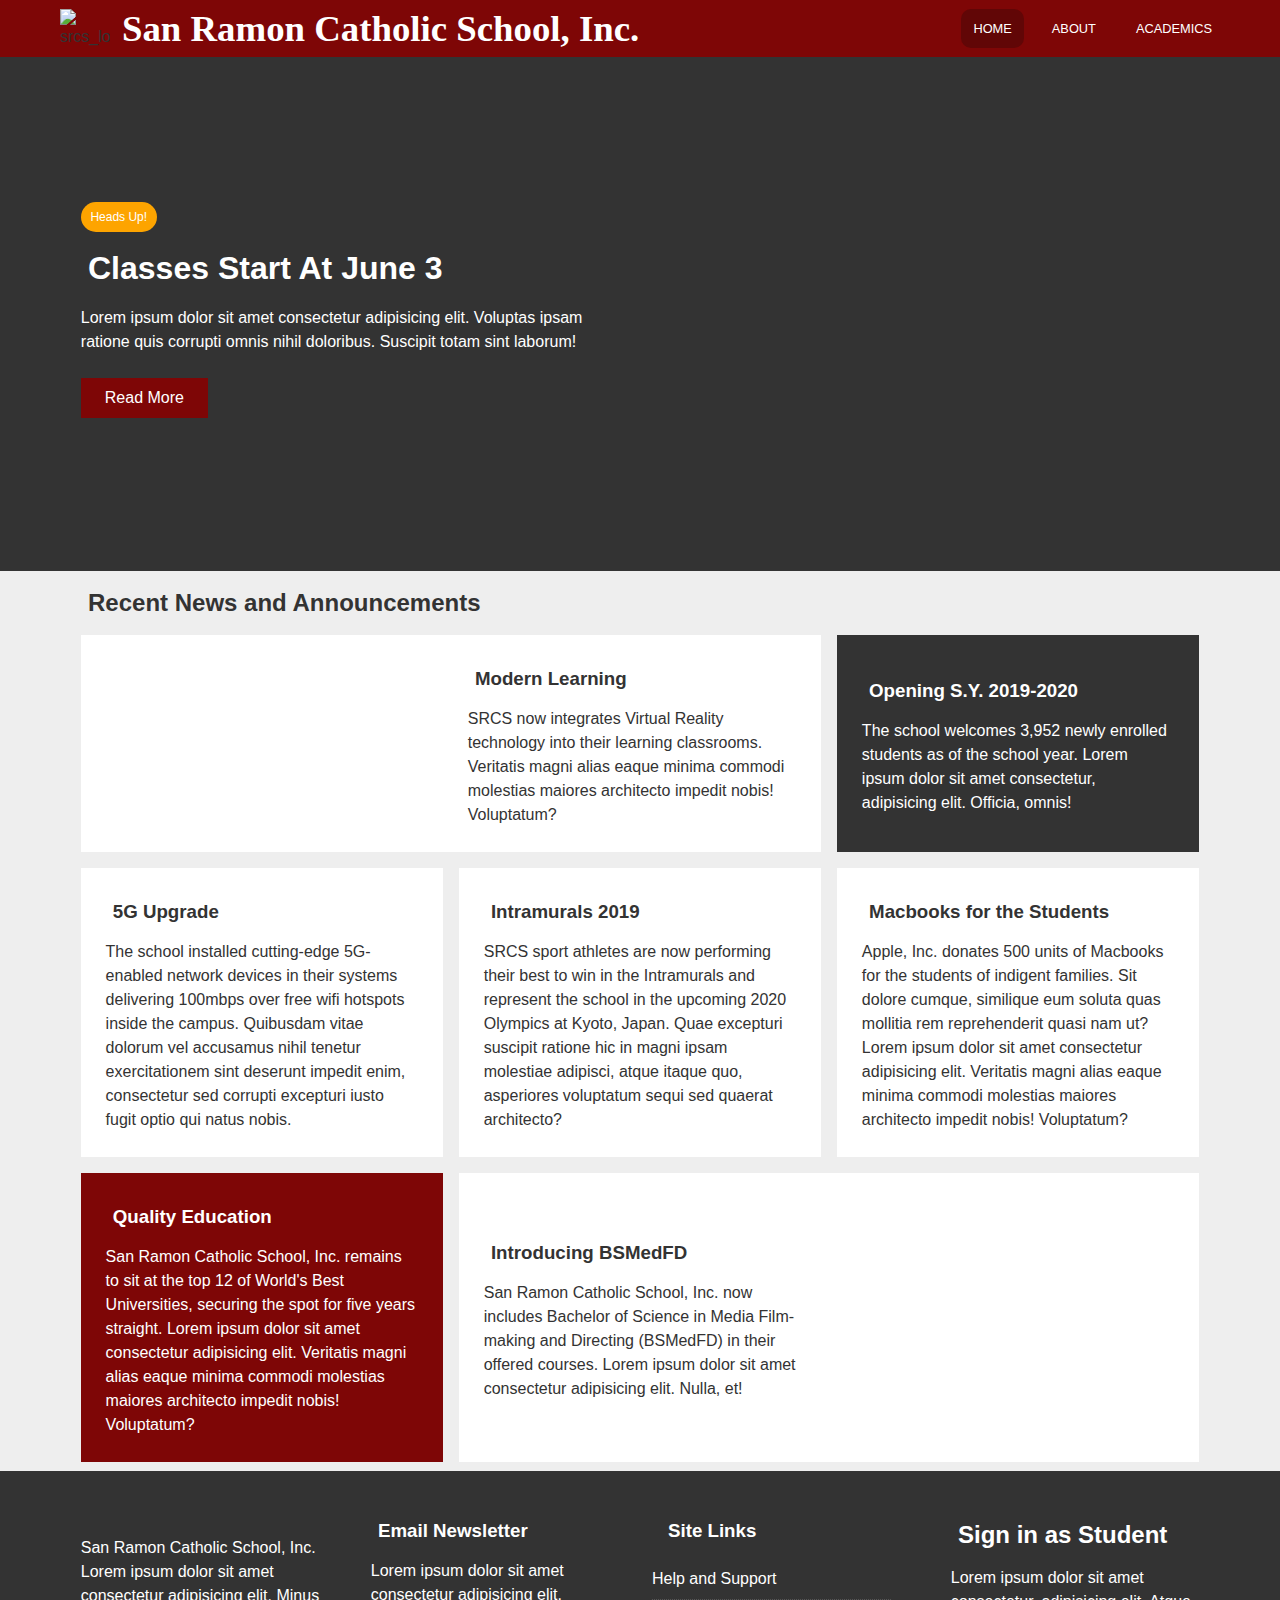
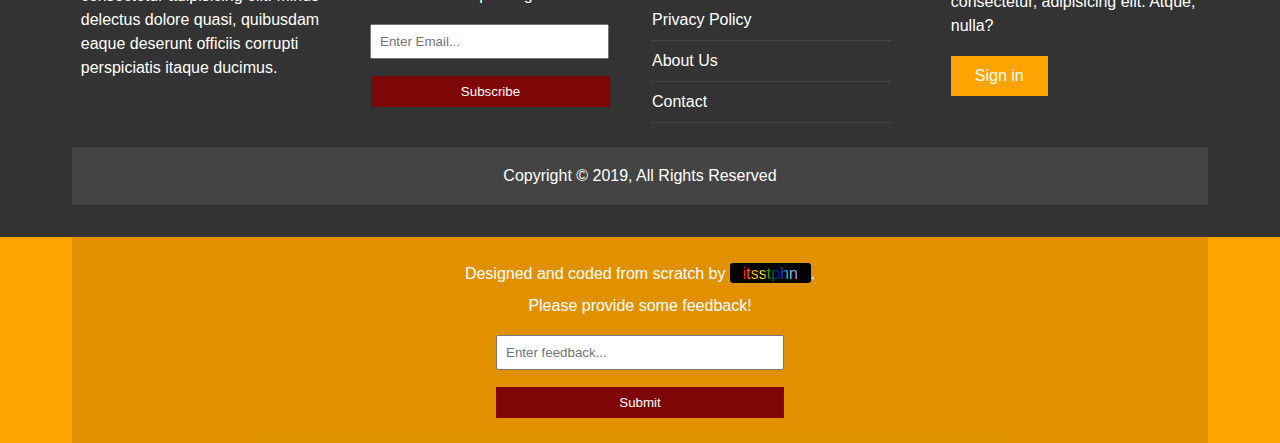
==== commit 86e351e7: "remove nonsense" ====
--- a/index.html
+++ b/index.html
@@ -16,7 +16,6 @@
   </head>
 
   <body id="home">
-    <div class="notif"><h1>I love you Joemarie babe ko na marauton 😘</h1></div>
     <nav id="main-nav">
       <div class="container">
         <div class="logo">
--- a/css/style.css
+++ b/css/style.css
@@ -45,13 +45,6 @@
 h6 {
   margin: 1rem;
   line-height: 1.3;
-}
-
-.notif {
-  background: rgb(250, 215, 20);
-  width: 100%;
-  text-align: center;
-  color: black;
 }
 
 .container {
